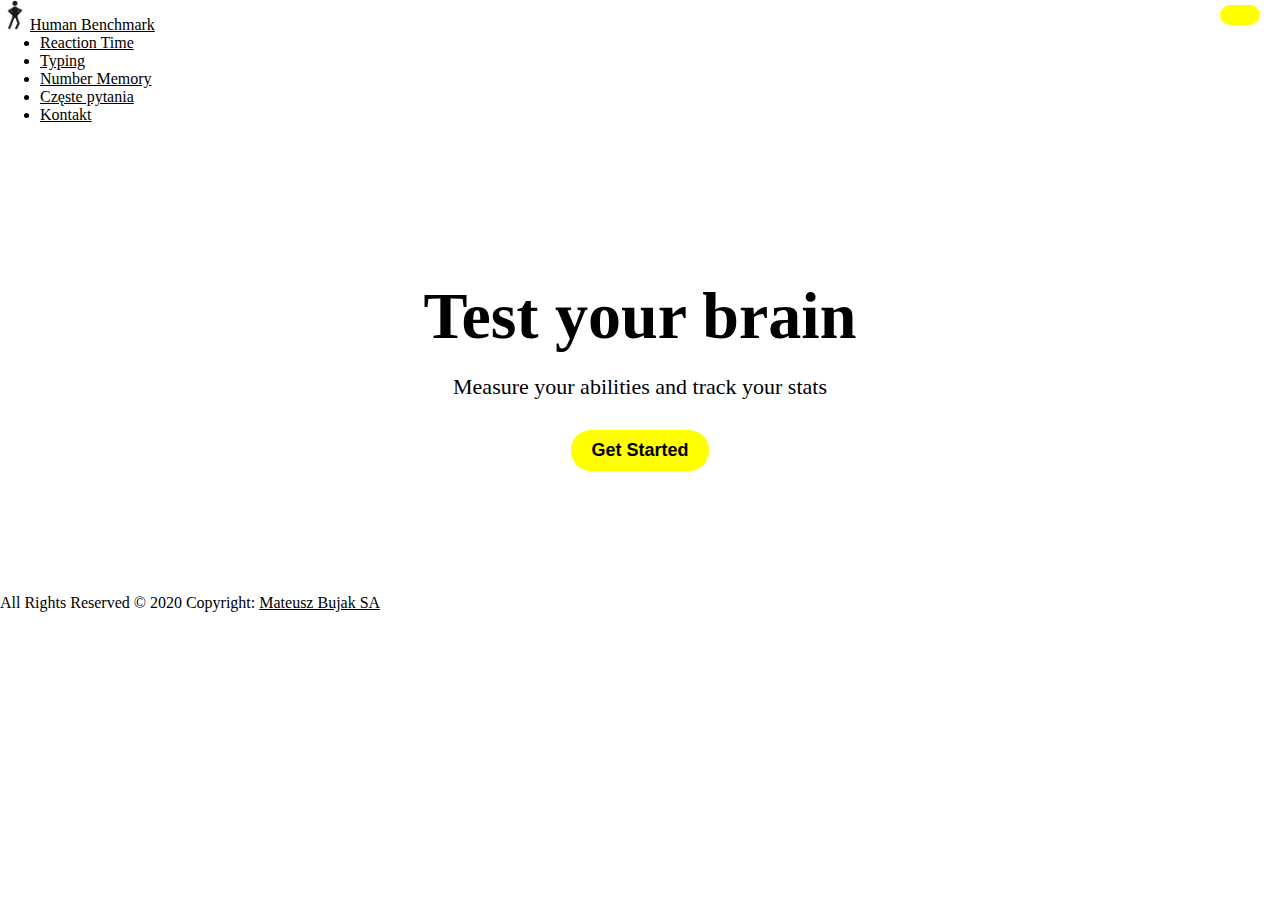
==== index.html @ 3b1799b1 "v0.1" ====
<!DOCTYPE html>
<html lang="pl">
 	<head>
    	<meta charset="utf-8" />
    	<title>Human Benchmark</title>
    	<link href="https://fonts.googleapis.com/css?family=Lobster&display=swap&subset=latin-ext" rel="stylesheet">
    	<link rel="stylesheet" href="css./bootstrap.min.css">
    	<link rel="stylesheet" href="css/fontello.css" type="text/css" />
    	<link rel="stylesheet" href="style.css" type="text/css"/>
 	</head>

	<body>
		<header>
		<nav class="navbar navbar-expand-lg navbar-light sticky-top">
			<div class="container">
				<!-- BRAND-->
				<a class="navbar-brand text-dark pr-5  font-weight-bolder" href="index.html"><img src="img/logo.png" width="30" alt="" style="margin-top:0;">Human Benchmark</a>

				<button class="navbar-toggler btn" type="button" data-toggle="collapse" data-target="#main-menu">
					<span class="navbar-toggler-icon"></span>
				</button>

			  	<div class="collapse navbar-collapse" id="main-menu">
					<ul class="navbar-nav">
						<li class="nav-item px-2">
				      		<a class="nav-link text-dark font-weight-bolder" href="#">Reaction Time </a>
				    	</li>

				    	<li class="nav-item px-2">
				      		<a class="nav-link text-dark" href="typing.html">Typing</a>
				    	</li>
						
						<li class="nav-item px-2">
				      		<a class="nav-link text-dark" href="#">Number Memory</a>
				    	</li>
						
						

				    	

				    	<li class="nav-item px-2">
				      		<a class="nav-link text-dark" href="#">Częste pytania</a>
				    	</li>

				    	<li class="nav-item px-2">
				      		<a class="nav-link text-dark" href="#">Kontakt</a>
				    	</li>

				  	</ul>
				</div>
			</div>
		</nav>


	</header>
	
	    <main>
	    	<article id="bg"></article>
	    	<section class="container-fluid bg-primary text-white">
	    		<div id="icon">
	    			<img src="img/download.png" width="100">
	    		</div>

	    		<h1>Test your brain</h1>
	    		<h2>Measure your abilities and track your stats</h2>

	    		<button class="button" id="button">Get Started</button>
				
	    	</section>


	    </main>

	    <footer class="footer-copyright text-center py-3">All Rights Reserved © 2020 Copyright:
    		<a href="#"> Mateusz Bujak SA</a>
  		</footer>
	    <script src="jquery-3.4.1.min.js"></script>
	    <script src="js/bootstrap.min.js"></script>
		
		<script src="script_index.js"></script>
	</body>

</html>
---- css/fontello.css ----
@font-face {
  font-family: 'fontello';
  src: url('../font/fontello.eot?7528307');
  src: url('../font/fontello.eot?7528307#iefix') format('embedded-opentype'),
       url('../font/fontello.woff2?7528307') format('woff2'),
       url('../font/fontello.woff?7528307') format('woff'),
       url('../font/fontello.ttf?7528307') format('truetype'),
       url('../font/fontello.svg?7528307#fontello') format('svg');
  font-weight: normal;
  font-style: normal;
}
/* Chrome hack: SVG is rendered more smooth in Windozze. 100% magic, uncomment if you need it. */
/* Note, that will break hinting! In other OS-es font will be not as sharp as it could be */
/*
@media screen and (-webkit-min-device-pixel-ratio:0) {
  @font-face {
    font-family: 'fontello';
    src: url('../font/fontello.svg?7528307#fontello') format('svg');
  }
}
*/
 
 [class^="icon-"]:before, [class*=" icon-"]:before {
  font-family: "fontello";
  font-style: normal;
  font-weight: normal;
  speak: none;
 
  display: inline-block;
  text-decoration: inherit;
  width: 1em;
  margin-right: .2em;
  text-align: center;
  /* opacity: .8; */
 
  /* For safety - reset parent styles, that can break glyph codes*/
  font-variant: normal;
  text-transform: none;
 
  /* fix buttons height, for twitter bootstrap */
  line-height: 1em;
 
  /* Animation center compensation - margins should be symmetric */
  /* remove if not needed */
  margin-left: .2em;
 
  /* you can be more comfortable with increased icons size */
  /* font-size: 120%; */
 
  /* Font smoothing. That was taken from TWBS */
  -webkit-font-smoothing: antialiased;
  -moz-osx-font-smoothing: grayscale;
 
  /* Uncomment for 3D effect */
  /* text-shadow: 1px 1px 1px rgba(127, 127, 127, 0.3); */
}
 
.icon-dot-3:before { content: '\e800'; font-size:120px;} /* '' */
.icon-clock:before { content: '\e801'; font-size:120px;} /* '' */
.icon-warning:before { content: '\e802'; font-size:120px;} /* '' */
---- style.css ----
*{
	margin:0;
}


nav{
	margin:auto;
}

section{
	height:450px;
}

h2 span{
	margin:20px;
}

#sekcja{
	cursor: pointer;
}

#bg{
	position:absolute;
	top:0;
	display:none;
	width:100vw;
	height:100vh;
}

a{
	color:black;
}

#icon{
	margin:auto;
	width:100px;
	color:white;
}

img{
	margin-top:30px;
}

h1{
	text-align: center;
	margin: 20px 0 20px 0;
	font-size:66px;
}

h2{
	text-align: center;
	margin-bottom:30px;
	font-weight: 400;
	font-size:22px;
}

button{
	background-color: #FFFF00;
	padding:10px 20px;
	display:block;
	margin:auto;
	color:black;
	border-radius:20px;
	border:none;
	outline:none;
	font-weight: 700;
	font-size:18px;
}

button:hover{
	background-color: #DDDD00;
}

.btn{
	position: absolute;
	right:20px;
	top:5px;
}

footer{
	margin-top:20px;
}
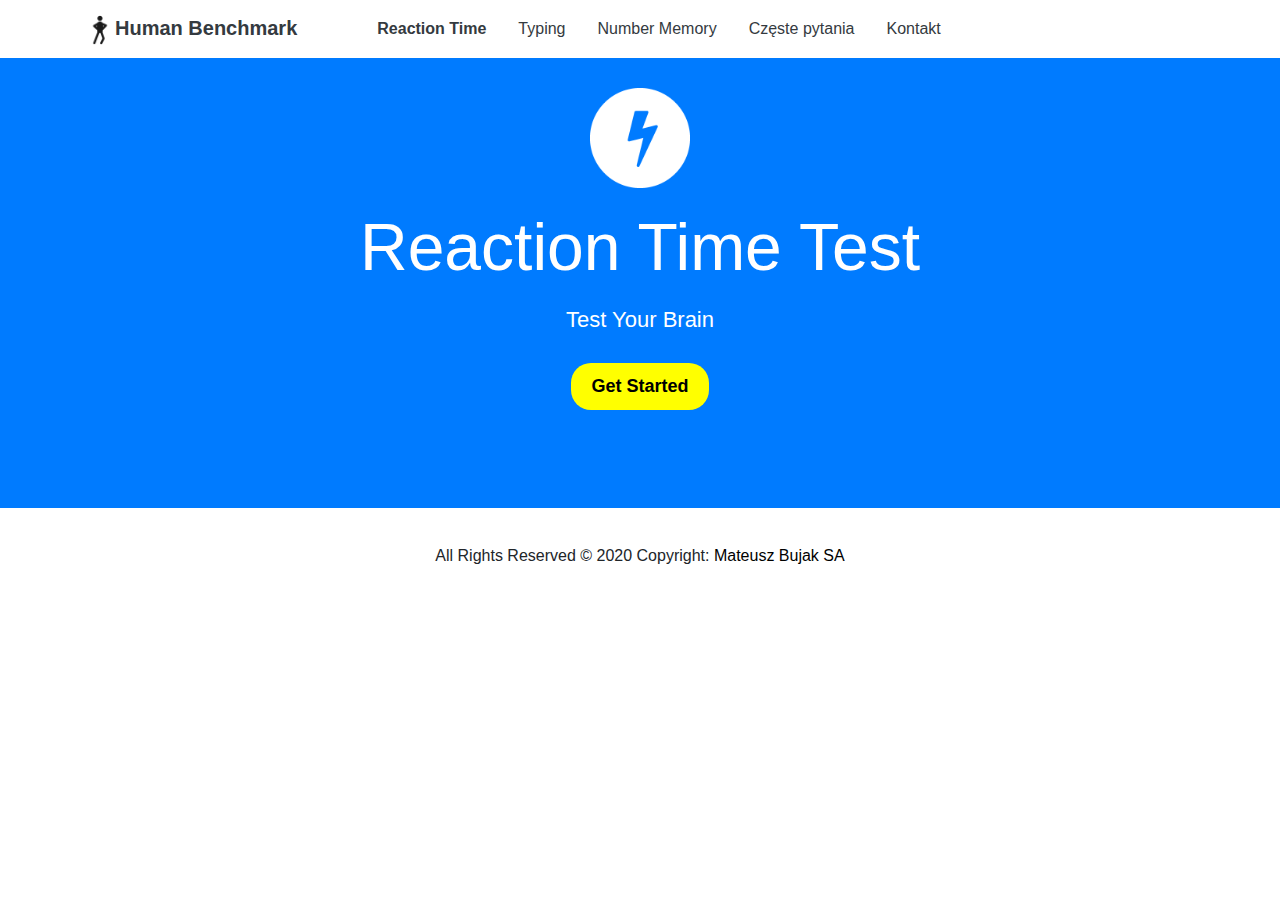
==== commit cf4411b4: "v0.1" ====
--- a/index.html
+++ b/index.html
@@ -4,14 +4,15 @@
     	<meta charset="utf-8" />
     	<title>Human Benchmark</title>
     	<link href="https://fonts.googleapis.com/css?family=Lobster&display=swap&subset=latin-ext" rel="stylesheet">
-    	<link rel="stylesheet" href="css./bootstrap.min.css">
+    	<!--<link rel="stylesheet" href="css./bootstrap.min.css">-->
+    	<link rel="stylesheet" href="https://stackpath.bootstrapcdn.com/bootstrap/4.4.1/css/bootstrap.min.css" integrity="sha384-Vkoo8x4CGsO3+Hhxv8T/Q5PaXtkKtu6ug5TOeNV6gBiFeWPGFN9MuhOf23Q9Ifjh" crossorigin="anonymous">
     	<link rel="stylesheet" href="css/fontello.css" type="text/css" />
     	<link rel="stylesheet" href="style.css" type="text/css"/>
  	</head>
 
 	<body>
 		<header>
-		<nav class="navbar navbar-expand-lg navbar-light sticky-top">
+		<nav class="navbar navbar-expand-lg navbar-light navbar-sticky-top">
 			<div class="container">
 				<!-- BRAND-->
 				<a class="navbar-brand text-dark pr-5  font-weight-bolder" href="index.html"><img src="img/logo.png" width="30" alt="" style="margin-top:0;">Human Benchmark</a>
@@ -61,8 +62,8 @@
 	    			<img src="img/download.png" width="100">
 	    		</div>
 
-	    		<h1>Test your brain</h1>
-	    		<h2>Measure your abilities and track your stats</h2>
+	    		<h1>Reaction Time Test</h1>
+	    		<h2>Test Your Brain</h2>
 
 	    		<button class="button" id="button">Get Started</button>
 				
@@ -74,8 +75,12 @@
 	    <footer class="footer-copyright text-center py-3">All Rights Reserved © 2020 Copyright:
     		<a href="#"> Mateusz Bujak SA</a>
   		</footer>
-	    <script src="jquery-3.4.1.min.js"></script>
-	    <script src="js/bootstrap.min.js"></script>
+	    <!--<script src="jquery-3.4.1.min.js"></script>
+	    <script src="js/bootstrap.min.js"></script>-->
+	    
+	    <script src="https://code.jquery.com/jquery-3.4.1.slim.min.js" integrity="sha384-J6qa4849blE2+poT4WnyKhv5vZF5SrPo0iEjwBvKU7imGFAV0wwj1yYfoRSJoZ+n" crossorigin="anonymous"></script>
+		<script src="https://cdn.jsdelivr.net/npm/popper.js@1.16.0/dist/umd/popper.min.js" integrity="sha384-Q6E9RHvbIyZFJoft+2mJbHaEWldlvI9IOYy5n3zV9zzTtmI3UksdQRVvoxMfooAo" crossorigin="anonymous"></script>
+		<script src="https://stackpath.bootstrapcdn.com/bootstrap/4.4.1/js/bootstrap.min.js" integrity="sha384-wfSDF2E50Y2D1uUdj0O3uMBJnjuUD4Ih7YwaYd1iqfktj0Uod8GCExl3Og8ifwB6" crossorigin="anonymous"></script>
 		
 		<script src="script_index.js"></script>
 	</body>
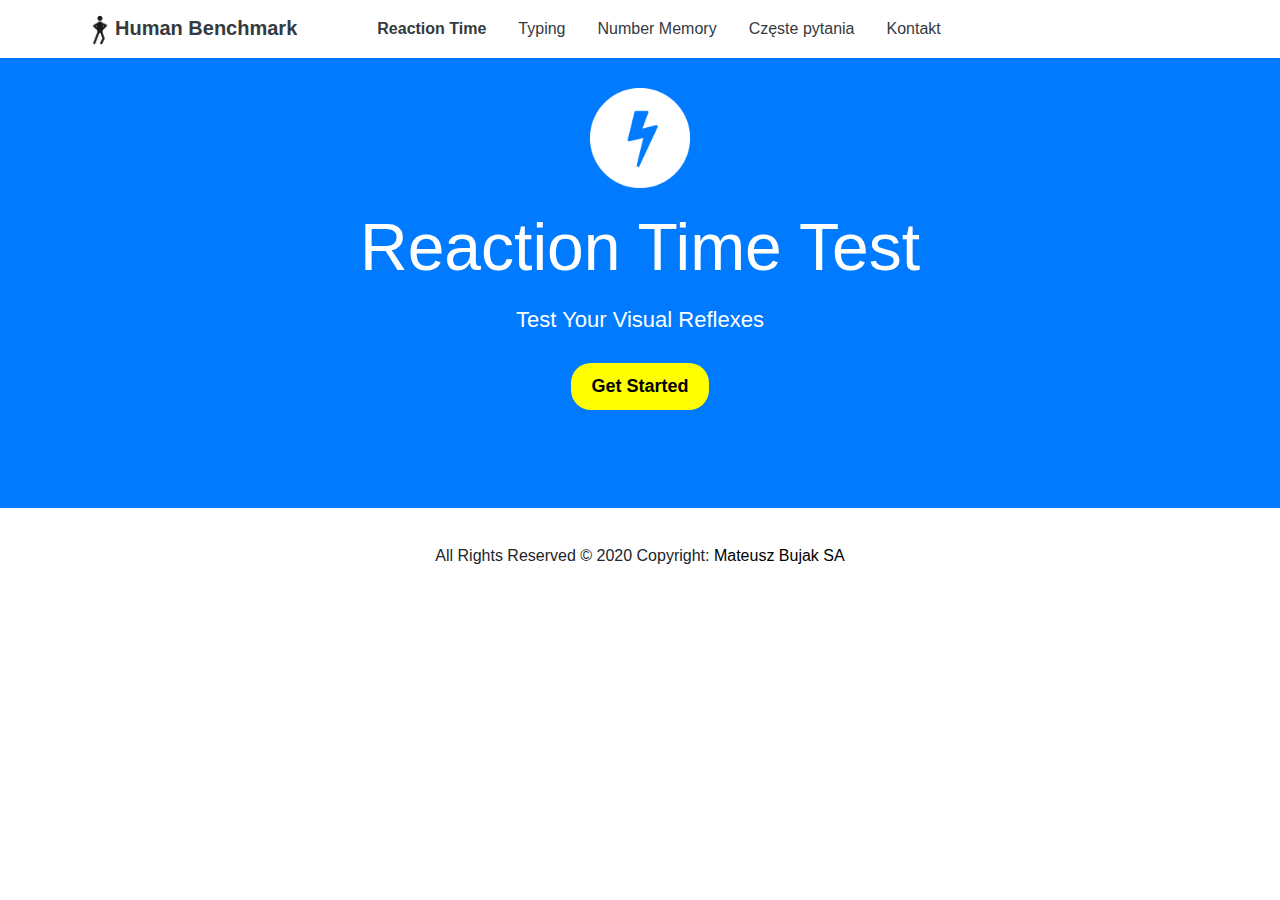
==== commit 2883f4cb: "v0.4" ====
--- a/index.html
+++ b/index.html
@@ -4,10 +4,12 @@
     	<meta charset="utf-8" />
     	<title>Human Benchmark</title>
     	<link href="https://fonts.googleapis.com/css?family=Lobster&display=swap&subset=latin-ext" rel="stylesheet">
+    	<meta name="viewport" content="width=device-width, initial-scale=1, maximum-scale=1">
     	<!--<link rel="stylesheet" href="css./bootstrap.min.css">-->
     	<link rel="stylesheet" href="https://stackpath.bootstrapcdn.com/bootstrap/4.4.1/css/bootstrap.min.css" integrity="sha384-Vkoo8x4CGsO3+Hhxv8T/Q5PaXtkKtu6ug5TOeNV6gBiFeWPGFN9MuhOf23Q9Ifjh" crossorigin="anonymous">
     	<link rel="stylesheet" href="css/fontello.css" type="text/css" />
-    	<link rel="stylesheet" href="style.css" type="text/css"/>
+    	<link rel="stylesheet" href="css/style.css" type="text/css"/>
+    	<link href="[data-uri]" rel="icon" type="image/x-icon" />
  	</head>
 
 	<body>
@@ -24,7 +26,7 @@
 			  	<div class="collapse navbar-collapse" id="main-menu">
 					<ul class="navbar-nav">
 						<li class="nav-item px-2">
-				      		<a class="nav-link text-dark font-weight-bolder" href="#">Reaction Time </a>
+				      		<a class="nav-link text-dark font-weight-bolder" href="index.html">Reaction Time </a>
 				    	</li>
 
 				    	<li class="nav-item px-2">
@@ -32,19 +34,15 @@
 				    	</li>
 						
 						<li class="nav-item px-2">
-				      		<a class="nav-link text-dark" href="#">Number Memory</a>
+				      		<a class="nav-link text-dark" href="number.html">Number Memory</a>
 				    	</li>
-						
-						
-
-				    	
-
+			
 				    	<li class="nav-item px-2">
 				      		<a class="nav-link text-dark" href="#">Częste pytania</a>
 				    	</li>
 
 				    	<li class="nav-item px-2">
-				      		<a class="nav-link text-dark" href="#">Kontakt</a>
+				      		<a class="nav-link text-dark" href="contact.html">Kontakt</a>
 				    	</li>
 
 				  	</ul>
@@ -63,7 +61,7 @@
 	    		</div>
 
 	    		<h1>Reaction Time Test</h1>
-	    		<h2>Test Your Brain</h2>
+	    		<h2>Test Your Visual Reflexes</h2>
 
 	    		<button class="button" id="button">Get Started</button>
 				
@@ -82,7 +80,7 @@
 		<script src="https://cdn.jsdelivr.net/npm/popper.js@1.16.0/dist/umd/popper.min.js" integrity="sha384-Q6E9RHvbIyZFJoft+2mJbHaEWldlvI9IOYy5n3zV9zzTtmI3UksdQRVvoxMfooAo" crossorigin="anonymous"></script>
 		<script src="https://stackpath.bootstrapcdn.com/bootstrap/4.4.1/js/bootstrap.min.js" integrity="sha384-wfSDF2E50Y2D1uUdj0O3uMBJnjuUD4Ih7YwaYd1iqfktj0Uod8GCExl3Og8ifwB6" crossorigin="anonymous"></script>
 		
-		<script src="script_index.js"></script>
+		<script src="js/script_index.js"></script>
 	</body>
 
 </html>--- a/css/fontello.css
+++ b/css/fontello.css
@@ -1,11 +1,11 @@
 @font-face {
   font-family: 'fontello';
-  src: url('../font/fontello.eot?7528307');
-  src: url('../font/fontello.eot?7528307#iefix') format('embedded-opentype'),
-       url('../font/fontello.woff2?7528307') format('woff2'),
-       url('../font/fontello.woff?7528307') format('woff'),
-       url('../font/fontello.ttf?7528307') format('truetype'),
-       url('../font/fontello.svg?7528307#fontello') format('svg');
+  src: url('../font/fontello.eot?68897758');
+  src: url('../font/fontello.eot?68897758#iefix') format('embedded-opentype'),
+       url('../font/fontello.woff2?68897758') format('woff2'),
+       url('../font/fontello.woff?68897758') format('woff'),
+       url('../font/fontello.ttf?68897758') format('truetype'),
+       url('../font/fontello.svg?68897758#fontello') format('svg');
   font-weight: normal;
   font-style: normal;
 }
@@ -15,7 +15,7 @@
 @media screen and (-webkit-min-device-pixel-ratio:0) {
   @font-face {
     font-family: 'fontello';
-    src: url('../font/fontello.svg?7528307#fontello') format('svg');
+    src: url('../font/fontello.svg?68897758#fontello') format('svg');
   }
 }
 */
@@ -55,6 +55,11 @@
   /* text-shadow: 1px 1px 1px rgba(127, 127, 127, 0.3); */
 }
  
-.icon-dot-3:before { content: '\e800'; font-size:120px;} /* '' */
-.icon-clock:before { content: '\e801'; font-size:120px;} /* '' */
-.icon-warning:before { content: '\e802'; font-size:120px;} /* '' */+.icon-dot-3:before { content: '\e800';font-size:120px; } /* '' */
+.icon-clock:before { content: '\e801';font-size:120px; } /* '' */
+.icon-attention-circled:before { content: '\e802';font-size:120px; } /* '' */
+.icon-location:before { content: '\e803'; } /* '' */
+.icon-phone:before { content: '\e804'; } /* '' */
+.icon-mail:before { content: '\e805'; } /* '' */
+.icon-attention:before { content: '\e806'; font-size:120px;} /* '' */
+.icon-mail-alt:before { content: '\f0e0'; } /* '' */--- a/css/style.css
+++ b/css/style.css
@@ -0,0 +1,234 @@
+*{
+	margin:0;
+}
+
+section{
+	height:450px;
+	margin-bottom:20px;
+}
+
+
+h2 span{
+	margin:20px;
+}
+
+h4 span{
+	margin:20px;
+}
+
+button span{
+	font-size:25px;
+}
+
+article{
+	text-align:center;
+}
+
+#correct{
+	font-size:70px;
+	margin:auto;
+	text-align:center;
+}
+
+#next{
+	font-size: 40px;
+	padding-top:30px;
+	color:#BBBBFF;
+	margin:auto;
+	text-align:center;
+}
+
+#checkbox{
+	display:inline; 
+	width:20px; 
+	margin-top:10px;
+}
+
+#sekcja{
+	cursor: pointer;
+}
+
+#bg{
+	position:absolute;
+	top:0;
+	display:none;
+	width:100vw;
+	height:100vh;
+}
+
+a{
+	color:black;
+}
+
+#icon{
+	margin:auto;
+	width:100px;
+	color:white;
+}
+
+img{
+	margin-top:30px;
+}
+
+h1{
+	text-align: center;
+	margin: 20px 0 20px 0;
+	font-size:66px;
+}
+
+h2{
+	text-align: center;
+	margin-bottom:30px;
+	font-weight: 400;
+	font-size:22px;
+}
+
+h3, h4{
+	text-align: center;
+	margin-top:30px;
+	color:white;
+}
+
+h5{
+	padding-top:100px;
+	padding-bottom:10px;
+	font-size:40px;
+	font-weight: 400;
+}
+
+p{
+	margin-bottom:8px;
+	font-size:20px;
+	font-weight: 300;
+}
+
+input{
+	font-size:30px;
+	margin:auto;
+	text-align:center;
+	width:400px;
+	display:block;
+	margin-top:30px;
+	padding:5px 0;
+	outline:none;
+	background-color:#DDDDFF;
+	color:black;
+	border:none;
+	border-radius:20px;
+}
+
+input:focus{
+	background-color: #CCCCEE;
+}
+
+textarea{
+	background-color: #DDDDFF;
+	margin-top:20px;
+	border-radius:4px;
+}
+
+
+button{
+	background-color: #FFFF00;
+	padding:10px 20px;
+	display:block;
+	margin:auto;
+	color:black;
+	border-radius:20px;
+	border:none;
+	outline:none;
+	font-weight: 700;
+	font-size:18px;
+}
+
+button:hover{
+	background-color: #DDDD00;
+}
+
+.btn{
+	position: absolute;
+	right:20px;
+	top:5px;
+}
+
+.btn:hover{
+	background-color:#DDDDDD;
+}
+
+.wynik{
+	width:300px;
+	margin:auto;
+	font-size:25px;
+	margin-bottom:10px;
+	letter-spacing: 1px;
+}
+
+span{
+	font-size:25px;
+}
+
+footer{
+	margin-top:20px;
+}
+
+@media (max-width: 500px){
+	input{
+		width:80vw;
+	}
+
+	#correct{
+		font-size:60px;
+		height:90px;
+	}
+
+	#next{
+		font-size:30px;
+		height:105px;
+	}
+}
+
+@media(max-width:991px){
+	#sekcja-contact{
+		height:720px;
+	}
+
+	h1{
+		font-size:50px;
+	}
+	
+	h5{
+		padding-top:40px;
+	}
+}
+
+.form-control{
+	margin-top:0;
+	background-color:#DDDDFF; 
+}
+
+.form-control:focus, textarea:focus{
+	background-color: #CCCCEE;
+}
+
+label a, p a{
+	color:white;
+}
+
+label a:hover, p a:hover{
+	color:black;
+}
+
+#proba1{
+	width:150px;
+	height:4px;
+	margin-top:10px;
+	margin:auto;
+	background-color: rgb(0, 93, 225);
+}
+
+#proba2{
+	margin-top:10px;
+	width: 150px;
+	height:100%;
+	background-color: white;
+}
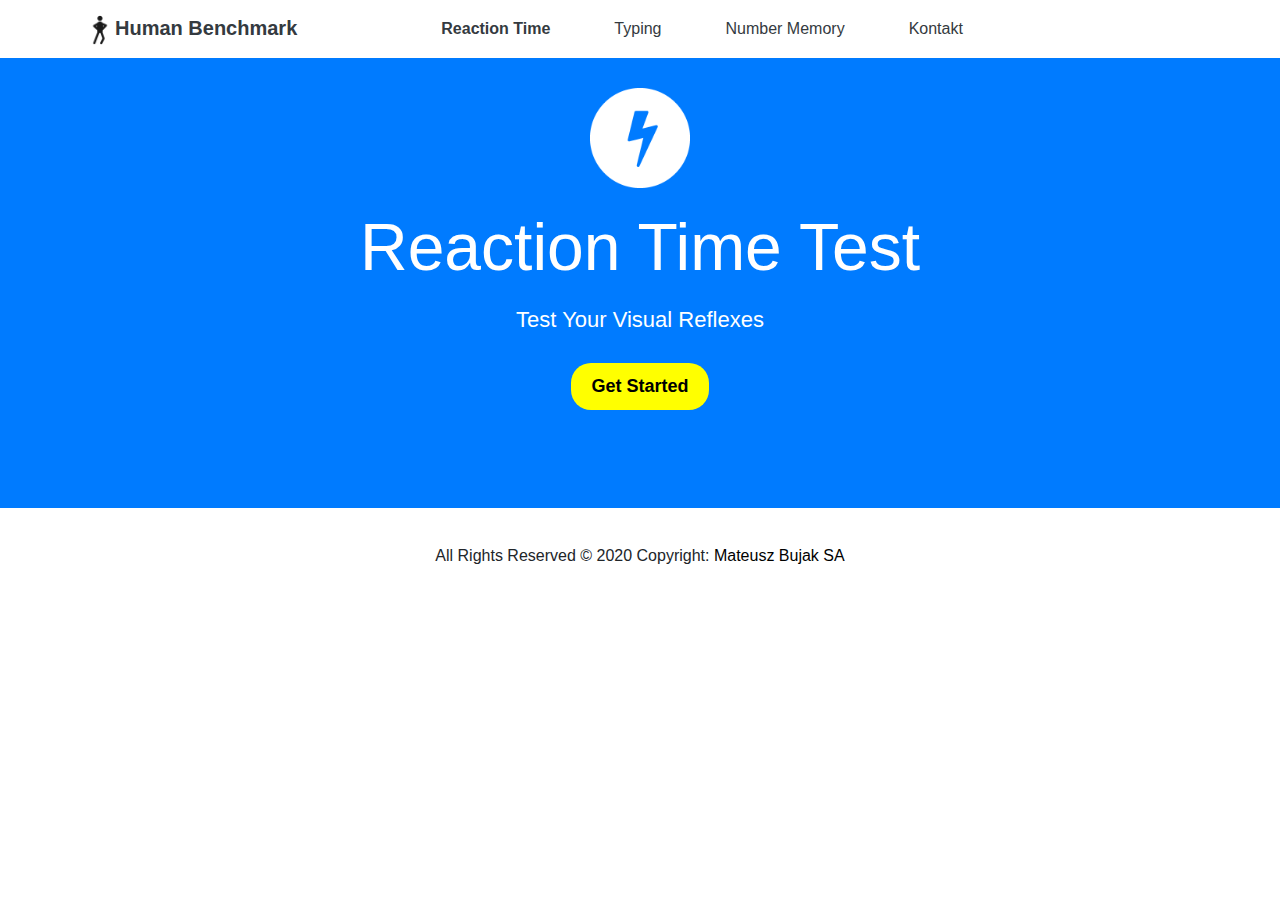
==== commit 6b367d80: "v0.5" ====
--- a/index.html
+++ b/index.html
@@ -25,23 +25,23 @@
 
 			  	<div class="collapse navbar-collapse" id="main-menu">
 					<ul class="navbar-nav">
-						<li class="nav-item px-2">
+						<li class="nav-item px-4 ml-5">
 				      		<a class="nav-link text-dark font-weight-bolder" href="index.html">Reaction Time </a>
 				    	</li>
 
-				    	<li class="nav-item px-2">
+				    	<li class="nav-item px-4">
 				      		<a class="nav-link text-dark" href="typing.html">Typing</a>
 				    	</li>
 						
-						<li class="nav-item px-2">
+						<li class="nav-item px-4">
 				      		<a class="nav-link text-dark" href="number.html">Number Memory</a>
 				    	</li>
 			
-				    	<li class="nav-item px-2">
+				    	<!-- <li class="nav-item px-4">
 				      		<a class="nav-link text-dark" href="#">Częste pytania</a>
-				    	</li>
+				    	</li> -->
 
-				    	<li class="nav-item px-2">
+				    	<li class="nav-item px-4">
 				      		<a class="nav-link text-dark" href="contact.html">Kontakt</a>
 				    	</li>
 
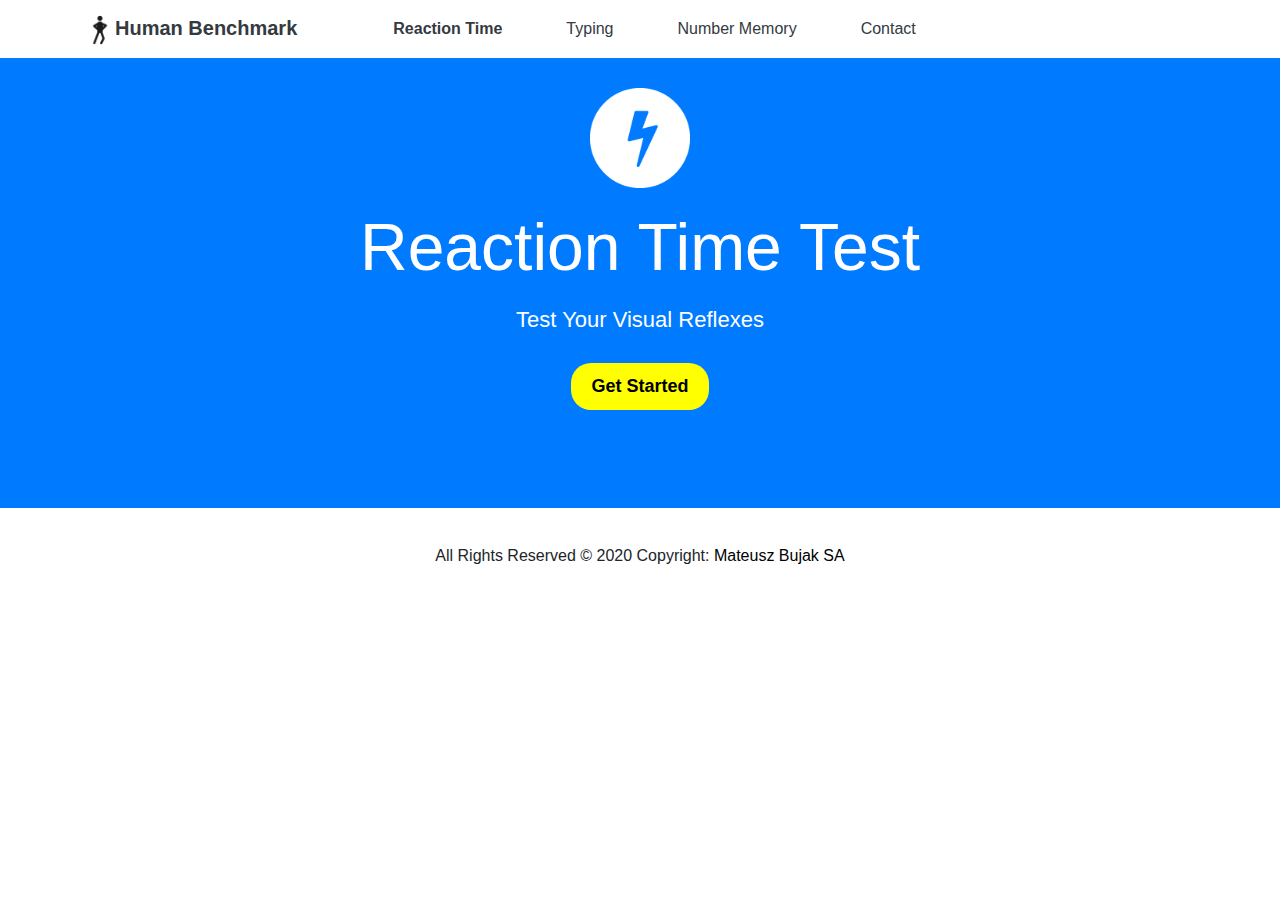
==== commit aec387b7: "v0.5" ====
--- a/index.html
+++ b/index.html
@@ -25,7 +25,7 @@
 
 			  	<div class="collapse navbar-collapse" id="main-menu">
 					<ul class="navbar-nav">
-						<li class="nav-item px-4 ml-5">
+						<li class="nav-item px-4">
 				      		<a class="nav-link text-dark font-weight-bolder" href="index.html">Reaction Time </a>
 				    	</li>
 
@@ -42,7 +42,7 @@
 				    	</li> -->
 
 				    	<li class="nav-item px-4">
-				      		<a class="nav-link text-dark" href="contact.html">Kontakt</a>
+				      		<a class="nav-link text-dark" href="contact.html">Contact</a>
 				    	</li>
 
 				  	</ul>
